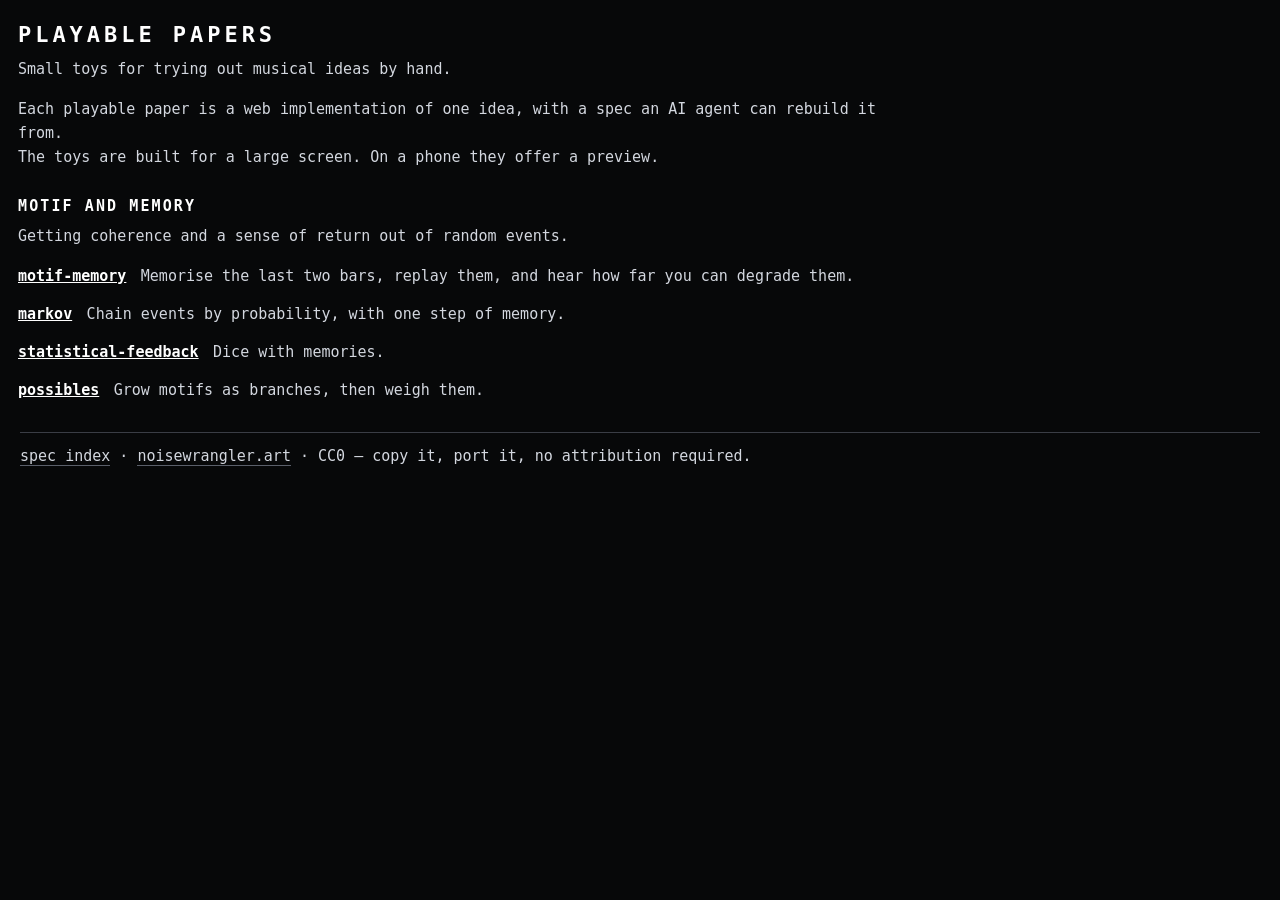
==== index.html @ b928e5b2 "export: the type scale and no default phone invitation, from 260818-playable-papers cb8dac2 Co-Autho" ====
<!doctype html>
<html lang="en">
<head>
<meta charset="utf-8">
<meta name="viewport" content="width=device-width, initial-scale=1, viewport-fit=cover">
<title>Playable Papers</title>
<meta name="description" content="Small toys for trying out musical ideas by hand. Each is a web implementation of one idea, with a spec an AI agent can rebuild it from.">
<meta property="og:type" content="website">
<meta property="og:title" content="Playable Papers">
<meta property="og:description" content="Small toys for trying out musical ideas by hand. Each is a web implementation of one idea, with a spec an AI agent can rebuild it from.">
<meta property="og:url" content="https://play.noisewrangler.art/">
<meta property="og:site_name" content="Noise Wrangler">
<link rel="alternate" type="text/plain" href="llms.txt" title="Playable Papers — spec index">
<link rel="icon" href="lib/icon/favicon.svg" type="image/svg+xml">
<link rel="icon" href="lib/icon/favicon.ico" sizes="32x32">
<link rel="icon" href="lib/icon/favicon-192.png" type="image/png" sizes="192x192">
<link rel="icon" href="lib/icon/favicon-512.png" type="image/png" sizes="512x512">
<link rel="apple-touch-icon" href="lib/icon/apple-touch-icon.png">
<link rel="stylesheet" href="lib/lab.css">
<style>
  /* a nameplate, a definition, then themed sections: each an h2, its gist, and a list of toys (name and claim) */
  h2{font-size:15px;font-weight:700;letter-spacing:.14em;text-transform:uppercase;color:var(--ink);margin:26px 0 0}
  .toys{list-style:none;margin:8px 0 0;padding:0;max-width:96ch}
  .toys li{margin:0 0 14px;line-height:1.6;font-size:15px;color:var(--dim)}
  .toys a{color:var(--ink);font-weight:700;margin-right:.6ch}
  @media (max-width:720px){ h2{font-size:14px} .toys li{font-size:14px} }
</style>
</head>
<body>
<div class="wrap">
  <h1>Playable Papers</h1>
  <p class="sub">Small toys for trying out musical ideas by hand.</p>
  <p class="sub">Each playable paper is a web implementation of one idea, with a spec an AI agent can rebuild it from.<br>
  The toys are built for a large screen. On a phone they offer a preview.</p>
  <h2>Motif and memory</h2>
  <p class="sub">Getting coherence and a sense of return out of random events.</p>
  <ul class="toys">
    <li><a href="toys/motif-memory/">motif-memory</a> Memorise the last two bars, replay them, and hear how far you can degrade them.</li>
    <li><a href="toys/markov/">markov</a> Chain events by probability, with one step of memory.</li>
    <li><a href="toys/statistical-feedback/">statistical-feedback</a> Dice with memories.</li>
    <li><a href="toys/possibles/">possibles</a> Grow motifs as branches, then weigh them.</li>
  </ul>
  <p class="hint pp-foot"><a href="llms.txt">spec index</a> · <a href="https://noisewrangler.art">noisewrangler.art</a> · CC0 — copy it, port it, no attribution required.</p>
</div>
</body>
</html>
---- lib/lab.css ----
/* ============================================================
   lab.css — the standard lab-bench theme.
   Extracted from somitsu-grid (chrome, lanes, gates, mini-ranges)
   plus the somitsu-circles rotary knob visuals.

   THE RULE: chrome is greyscale — whites, blacks, muted greys;
   interactive = white on black. Hue belongs to EVENTS only
   (voice colors, event marks, armed/warning states). A toy that
   wants a colored control states why in its own <style>.

   Markup grammar (see lib/README.md):
     .wrap > h1 + .sub + .bar + panels/.lane rows + canvas.tl + .hint
     .bar  > button.pri | .ctl (label above control) | .sep | .spacer
     .lane > controls…  (optionally the fixed-width .lc cluster
             with .lc-r1/.lc-r2 rows, then a canvas.tl)
     controls: .knob-wrap rotary (Lab.ui.knob), .km mini-range,
               .gate probability bar, .dot 20px toggles
     .ictl inline label + control (Lab.ui.inline)
     .rackwrap > .rack > .rrow (Lab.ui.rack), one row per voice
     #status is a fixed toast (Lab.ui.status), out of page flow.

   NAMES THIS FILE OWNS — a toy's own stylesheet must not INVENT one
   for a thing of its own. (Restyling a library component on purpose —
   `.rack .dial-wrap`, `#rack .rrow` — is a different act and is fine.)
   The failure is silent, cosmetic, and looks like the toy's CSS being
   wrong: a trail that marked every sixteenth slot with class `bar`
   took this file's panel background, border, 11x13 px padding and
   13 px bottom margin, and in a centre-aligned grid that margin
   lifted every sixteenth slot off the line the other thirty-one sit
   on. It was visible in a screenshot before it was visible in the
   code. `Lab.page` warns at build when a page's own stylesheet
   defines one of the ordinary words in the first row below — the ones
   a toy is likely to invent and not expect to be taken.

     CHECKED — ordinary words, easy to invent by accident:
       bar  lane  blk  wrap  sub  hint  val  ctl  dot  km  kl

     ALSO OWNED — component names, restyled deliberately or not at all:
       blk-head  rack  rackwrap  rrow  rcap  rcap-group  rcapl  rname
       rsw  ictl  gate  gfill  knob  knob-wrap  ptr  dial  dial-wrap
       dial-label  dial-val  sep  spacer  status  muted  on  off  ro
       armed  pri  tog  tl  lc  lc-r1  lc-r2  vname  gk  gpct  kn
       and every pp-* name.

   A toy's own classes are its own: prefix them, or pick a word this
   list does not hold. `blin`, not `bar`.
   ============================================================ */
:root{
  /* ground + surfaces — greyscale chrome, muted high contrast */
  --bg:#070809;
  --panel:#131519;
  --panel2:#1e2026;
  --cell:#22252c;
  --cell-line:#464b56;
  --line:#3a3d45;
  --line2:#5a5f6a;

  --ink:#ffffff;           /* pure white primary */
  --dim:#d3d7df;           /* high-contrast secondary */
  --faint:#888d99;

  /* the events are the ONLY hue; everything else is greyscale */
  --duple:#ff8a2b;         /* event hue 1 (somitsu: duple) */
  --triplet:#38b7f3;       /* event hue 2 (somitsu: triplet) */
  --one:#ffffff;           /* bar line — white */
  --beat-line:rgba(255,255,255,0.55);   /* beat gridlines */
  --guide:rgba(255,255,255,0.15);       /* snap guides */
  --accent:#ffffff;        /* interactive = white (max contrast) */
  --accent-ink:#070809;    /* black text on white */
  --good:#54e08a;
  --warn:#ffbe3d;

  --f:ui-monospace,"Cascadia Code","SF Mono",Menlo,Consolas,monospace;
  --r:8px;

  /* ---- THE ONE BREAKPOINT: the teaser width ----
     Above it the page is the desktop page and may reflow at widths of its
     own choosing, stated in the toy's spec. Below it is the teaser's
     business, per toy. This declaration is where the number lives.

     Scripts read it from here (`Lab.shell.env.teaser`), so prose that names
     a position — "the dial below the rack" — asks the stylesheet rather than
     carrying a second copy of the layout.

     A media query cannot read a custom property: `@media (max-width:var(…))`
     is not a thing in any engine, and there is no honest way to make it one.
     So there is exactly ONE unavoidable copy of this number in the whole
     collection — the `@media (max-width:720px)` block at the foot of this
     file, which has to sit there rather than here because it overrides rules
     declared in between. It is the only other place 720 may be written.
     Every other reader, CSS or JS, comes through this property. */
  --teaser:720px;
}
*{box-sizing:border-box}
html,body{margin:0;background:var(--bg);color:var(--ink);
  font:15px/1.5 var(--f);font-variant-numeric:tabular-nums}
.wrap{max-width:1320px;margin:0 auto;padding:18px 18px 64px}

/* ---- nameplate ---- */
h1{font-size:22px;font-weight:700;letter-spacing:.18em;text-transform:uppercase;margin:0;
  display:flex;align-items:baseline;gap:12px}
.sub{color:var(--dim);font-size:15px;margin:6px 0 16px;line-height:1.6;max-width:96ch}
.sub b{color:var(--ink);font-weight:700}

/* ---- transport bar ---- */
.bar{display:flex;flex-wrap:wrap;gap:11px;align-items:center;background:var(--panel);
  border:1px solid var(--line);border-radius:var(--r);padding:11px 13px;margin-bottom:13px}
.ctl{display:flex;flex-direction:column;gap:3px;min-width:56px}
.ctl label{font-size:12px;color:var(--dim);text-transform:uppercase;letter-spacing:.07em;white-space:nowrap}
.ctl .v{color:var(--ink);font-weight:700}
input[type=range]{width:100px;accent-color:var(--accent);vertical-align:middle}
input[type=number],select,input[type=text]{background:#0a0b0f;color:var(--ink);border:1px solid var(--line2);
  border-radius:6px;padding:5px 6px;font:inherit;font-size:14px}
input[type=number]{width:58px}
button{background:var(--panel2);color:var(--ink);border:1px solid var(--line2);border-radius:7px;
  padding:6px 12px;font:inherit;font-size:14px;font-weight:600;cursor:pointer;transition:border-color .12s,background .12s}
button:hover{border-color:var(--accent)}
button.pri{background:var(--accent);border-color:var(--accent);color:var(--accent-ink)}
button.pri.on{background:var(--panel2);border-color:var(--line2);color:var(--ink)}
button.tog.on{background:var(--accent);border-color:var(--accent);color:var(--accent-ink)}
/* Lab.ui.confirm, armed and waiting for the second press. Amber is the
   collection's warning hue, the same one a mute wears: this is the one place
   a chrome control is allowed a colour, because the state it reports is that
   the next press destroys something. */
button.armed{background:var(--warn);border-color:var(--warn);color:#1a1204}
button.armed:hover{border-color:var(--warn)}
:focus-visible{outline:2px solid var(--accent);outline-offset:1px}
.sep{width:1px;align-self:stretch;background:var(--line2);margin:0 3px}
.spacer{flex:1}
.status{font-size:13px;color:var(--dim)}
.status .ok,#status .ok{color:var(--good);font-weight:700}
.status .no,#status .no{color:var(--warn);font-weight:700}
/* system messages: a fixed toast, out of page flow — never shifts the toolbar or page */
#status{position:fixed;left:50%;bottom:18px;transform:translateX(-50%);z-index:60;
  background:var(--panel2);border:1px solid var(--line2);border-radius:8px;padding:8px 14px;
  font-size:12px;box-shadow:0 8px 28px rgba(0,0,0,.55);pointer-events:none;max-width:82vw}
#status:empty{display:none}

/* ============================================================
   LANES — one compact row each; a canvas timeline is the hero
   ============================================================ */
.lane{display:flex;gap:8px;align-items:center;background:var(--panel);
  border:1px solid var(--line);border-radius:6px;padding:4px 7px}
.lane.muted{opacity:.5}
.lane:focus-within{border-color:var(--line2)}

/* fixed-width control cluster (2 rows) → every timeline starts at the same x */
.lc{display:flex;flex-direction:column;justify-content:center;gap:3px;width:290px;flex:0 0 290px}
.lc-r1,.lc-r2{display:flex;align-items:center;gap:5px}
.vname{background:transparent;border:none;border-bottom:1px solid transparent;color:var(--ink);
  font:inherit;font-weight:700;font-size:13.5px;flex:1;min-width:0;padding:2px 2px}
.vname:hover{border-bottom-color:var(--line2)}
.vname:focus{border-bottom-color:var(--accent);outline:none}

/* 20px square toggles: m = mute (amber), s = solo (green), neutral = grey */
.dot{width:20px;height:20px;border-radius:5px;border:1px solid var(--line2);background:#0a0b0f;
  cursor:pointer;font-size:11px;font-weight:700;color:var(--dim);display:flex;align-items:center;
  justify-content:center;padding:0;flex:0 0 auto}
.dot:hover{border-color:var(--accent)}
.dot.on{background:var(--accent);border-color:var(--accent);color:var(--accent-ink)}
.dot.m.on{background:var(--warn);border-color:var(--warn);color:#1a1204}
.dot.s.on{background:var(--good);border-color:var(--good);color:#04180c}

/* mini-range "knob" cluster — tiny label + narrow range slider */
.km{display:inline-flex;align-items:center;gap:3px;flex:1;min-width:0}
.kl{font-size:11px;color:var(--dim);text-transform:uppercase;letter-spacing:.02em;flex:0 0 auto;line-height:1}
input[type=range].kn{flex:1;min-width:0;width:auto;height:14px;accent-color:var(--accent)}

/* label-beside-control wrapper (Lab.ui.inline) — the row-wise sibling of .ctl,
   for naming a control that carries no label of its own */
.ictl{display:inline-flex;align-items:center;gap:5px;flex:0 0 auto}

/* bright numeric readout (knobs, mini-ranges) */
.val{color:var(--ink);font-weight:700;font-size:13px;font-variant-numeric:tabular-nums;
  flex:0 0 auto;white-space:nowrap}

/* rotary knob (somitsu-circles visuals) — Lab.ui.knob builds this.
   Pointer line: up at mid, −135°..+135° sweep, driven by JS transform. */
.knob-wrap{display:inline-flex;align-items:center;gap:5px;flex:0 0 auto}
.knob{width:22px;height:22px;border-radius:50%;background:radial-gradient(circle at 35% 30%,#2a2d35,#111318 70%);
  border:1px solid var(--line2);position:relative;cursor:ns-resize;flex:0 0 auto;touch-action:none}
.knob:hover{border-color:var(--accent)}
.knob .ptr{position:absolute;left:50%;bottom:50%;width:1.5px;height:9px;background:var(--ink);
  transform-origin:50% 100%;transform:translateX(-50%) rotate(0deg)}

/* rack (Lab.ui.rack) — one row per voice. The columns belong to the RACK, so
   they line up down the page whatever each row happens to fill; a row owns its
   own panel, border and dimmed state, which is why it is a real element with
   `subgrid` rather than display:contents. The swatch wears the voice's own hue
   because a row names an event source; every control on it stays greyscale. */
.rackwrap{overflow-x:auto;max-width:100%;margin-bottom:13px}
.rack{display:grid;grid-template-columns:var(--rack-cols);
  column-gap:8px;row-gap:4px;align-items:center;
  /* the three numbers a dial cell needs; a toy sets them on its own .rack */
  --rack-dial:36px;--rack-dial-label:7.5ch;--rack-dial-val:6ch}
.rrow{display:grid;grid-template-columns:subgrid;grid-column:1/-1;
  column-gap:8px;align-items:center;
  background:var(--panel);border:1px solid var(--line);border-radius:6px;padding:5px 8px}
.rrow.muted{opacity:.5}
.rrow:focus-within{border-color:var(--line2)}
.rrow > *{justify-self:start}
.rname{display:flex;align-items:center;gap:5px;white-space:nowrap;
  font-size:13.5px;font-weight:700;color:var(--ink)}
.rsw{width:8px;height:8px;border-radius:2px;flex:0 0 auto;background:var(--line2)}
/* One label box for the whole rack: this catches the labels Lab.ui.inline
   produces AND the ones knobs produce, so a gate and a knob sharing a column
   align on their FACES, not on their label text. Right-aligned so the name
   stays tight against the control instead of stranded at the track's edge. */
.rack[data-kl] .kl{width:var(--rack-kl);flex:0 0 var(--rack-kl);text-align:right}
.rack .val{min-width:5ch}
/* a mini-range is a grid ITEM here, so it fills its own track and lets the
   slider inside it take the slack — left to its intrinsic width it would
   overflow into the next column */
.rack .km{width:100%;min-width:0}

/* ---- A DIAL CELL LIES DOWN ----
   Label · face · readout on ONE line, or eight rows become eight cards
   (`DESIGN.md`, "Racks"). `dial-wrap` is a column everywhere else, which is
   right on a strip and wrong in a row, so two toys wrote these same four rules
   with different numbers before they lived here — and by the collection's own
   charter an idiom hand-rolled twice is a library defect.

   The label and the readout take FIXED widths and the face sits between them:
   that is what aligns the faces down a column, which is the one property the
   grid is for. Fixed rather than `auto` for a second reason — a readout growing
   from `+0 st` to `+12 st` would widen its track and shift every column after
   it, under the finger that was turning it. The three numbers are properties
   because the right label width is the longest name in THIS rack. */
.rack .dial-wrap{flex-direction:row;align-items:center;gap:9px;width:100%}
.rack .dial{width:var(--rack-dial);height:var(--rack-dial)}
.rack .dial-label{width:var(--rack-dial-label);flex:0 0 var(--rack-dial-label);
  max-width:none;text-align:right;font-size:11px;letter-spacing:0}
.rack .dial-val{width:var(--rack-dial-val);flex:0 0 var(--rack-dial-val);font-size:12.5px}

/* The rack's caption row (Lab.ui.rack, a column carrying `caption`): what the
   columns ARE, where no single cell can say it. It is a `.rrow` so it rides
   the same subgrid, stripped of the row's panel so it reads as a heading and
   not as a ninth voice. */
.rcap{background:none;border-color:transparent;padding-top:0;padding-bottom:1px}
/* a caption that opens a GROUP inside the rack is a heading with rows above it,
   so it needs the air the first one gets from the panel edge */
.rcap-group{margin-top:11px}
/* a caption cell may hold a node — a swatch beside the name — so it lays its
   contents out rather than assuming one string */
.rcapl{display:flex;align-items:center;gap:4px;justify-content:center}
.rcap .rcapl{font-size:11px;letter-spacing:.13em;text-transform:uppercase;
  color:var(--dim);font-weight:700;white-space:nowrap;justify-self:center}

/* ---- a titled panel (Lab.ui.panel) ----
   A box with a heading holding one thing. Two toys invented this
   independently — virtualisation's `.panel-head`, markov's `.blkhead` — and
   both keep their own name; this is the shape everything new takes. */
.blk{background:var(--panel);border:1px solid var(--line);border-radius:var(--r);padding:11px}
/* The gutter between two panels STACKED IN FLOW. Two panels side by side are
   grid items whose gutter is the grid's own `gap`, and this margin then pushes
   the second one down its own gutter — which is what every toy that has laid
   two panels in a row has had to cancel by hand. CSS cannot ask what display
   its parent has, so the row cancels it where the row knows: below. */
.blk + .blk{margin-top:13px}
.blk-head{margin:0 0 9px;font-size:12px;font-weight:400;letter-spacing:.11em;
  text-transform:uppercase;color:var(--faint);line-height:1.6}
.blk-head b{color:var(--dim);font-weight:700}

/* Bernoulli gate — the standard PROBABILITY control, 疎 sparse → 密 dense */
.gate{position:relative;width:72px;flex:0 0 72px;height:20px;border:1px solid var(--line2);
  border-radius:5px;background:#000;overflow:hidden;cursor:ew-resize;user-select:none;touch-action:none}
.gate .gfill{position:absolute;left:0;top:0;bottom:0;background:#fff}
/* white text + difference blend → black over the white fill, white over the black — reads on both */
.gate .gk,.gate .gpct{position:absolute;top:50%;color:#fff;font-weight:700;pointer-events:none;mix-blend-mode:difference}
.gate .gk{transform:translateY(-50%);font-size:11px}
.gate .gk.l{left:5px} .gate .gk.r{right:5px}
.gate .gpct{left:50%;transform:translate(-50%,-50%);font-size:11px}

/* timeline canvas — the hero (toys override height per view) */
canvas.tl{flex:1;min-width:0;width:100%;height:42px;display:block;background:#0d0f13;
  border:1px solid var(--line2);border-radius:5px}

/* ---- help ---- */
.hint{color:var(--dim);font-size:15px;margin:16px 2px 0;line-height:1.6}
/* the explanation blocks run on prose, so they take a measure */
.pp-text{max-width:80ch}
.hint b{color:var(--ink);font-weight:700}
kbd{background:#0a0b0f;border:1px solid var(--line2);border-radius:4px;padding:1px 5px;font-size:13px;color:var(--ink)}
code{color:var(--duple);font-size:13px}

/* ============================================================
   THE SHELL (Lab.shell) — the frame a public page wears.
   The bench above is a workshop; this is what a stranger meets.
   ============================================================ */
/* The NAMEPLATE has no shell rules at all, and that is the rule: `frame`
   builds the reference page's own `h1` + `p.sub`, straight into `.wrap`,
   under the two selectors at the top of this file. The spec link is the one
   thing the shell adds, and it rides inside the h1's baseline flex row, so
   the nameplate keeps the height it has when a toy hand-writes it. */
.pp-spec{font-size:12px;font-weight:600;letter-spacing:.1em;color:var(--faint);
  text-decoration:none;border-bottom:1px solid var(--line2);padding-bottom:1px}
.pp-spec:hover{color:var(--ink);border-bottom-color:var(--accent)}
/* The invitation is not an apology and not a promise. On a page with no
   teaser it says the visitor gets the desktop page whole; on a page with one
   it stands at the teaser's foot and invites them to the rest. Shown only
   under --teaser (see the foot). */
.pp-invite{display:none;color:var(--faint);font-size:13px;line-height:1.55;
  margin:10px 0 0;border-left:2px solid var(--line2);padding-left:9px}
/* The footer is one quiet line in the `.hint` register — the register the
   reference page already ends on — with a rule above it to close the page. */
.pp-foot{margin-top:30px;padding-top:11px;border-top:1px solid var(--line)}
.pp-foot a{color:var(--dim);text-decoration:none;border-bottom:1px solid var(--line2)}
.pp-foot a:hover{color:var(--ink);border-bottom-color:var(--accent)}

/* ============================================================
   THE PAGE (Lab.page) — the composition the library lays out.
   Order is the collection's: nameplate → master strip → start
   line → instrument (stage and rack, either way round) →
   session bar → standing text → keys → footer.
   ============================================================ */
/* The start line: a view of one computed state, sitting against the
   instrument it names rather than up in the bar beside the master knobs,
   which start nothing and are the nearest turnable thing to any sentence
   placed up there. */
/* ITS HEIGHT NEVER CHANGES, and that is not a tidiness rule. This line sits
   directly above the instrument, and it swaps text under the hand: a press on a
   declining control replaces the arrival sentence with the cold-hand answer. A
   line-count difference between the two moves everything below it — measured at
   18.84 px, most of a 22 px knob — BETWEEN pointerdown and click. The knob
   leaves the finger, the click hit-tests onto the rack behind it, `declineArm`
   never sees the gesture, and the level starts the audio it was declining.

   So the box reserves the tallest text it may carry. `--start-lines` is the
   design decision — two — and the height follows from the type rather than
   from a number chosen by eye. Text that would exceed it is a wording problem,
   and `Lab.page` says so at build. The box does not collapse when empty
   either: a line that vanishes shifts the page exactly as one that grows. */
/* --start-fs is the desktop size; --start-fs-phone is the phone's, kept as a
   separate property because page.js's fit sweep has to measure the phone words
   at the phone size while the desktop page is open, and a media query's value
   cannot be read from a wider page. */
.pp-start{--start-lines:2;--start-fs:14px;--start-fs-phone:13px;--start-lh:1.5;
  display:block;font-size:var(--start-fs);line-height:var(--start-lh);
  color:var(--faint);max-width:80ch;margin:0 0 11px;
  min-height:calc(var(--start-lines) * var(--start-lh) * var(--start-fs))}
.pp-start.no{color:var(--warn)}
/* The armed region — the stage and the rack. It is a real element rather than
   a wrapper of convenience: `arm` takes it as a root, and a sticky surface
   inside it travels only as far as its own parent. */
.pp-instrument{display:block}
.pp-stage:not(:empty){margin-bottom:13px}
/* The stage's gutter belongs to whatever is on it. `.blk + .blk` is the
   collection's 13 px between two stacked PANELS, and a stage whose second
   surface is a canvas or a bare div got nothing — so every toy with one wrote
   the same number a second time. The stage gives it to any child; two panels
   land on the same value from either rule. */
.pp-stage > * + *{margin-top:13px}
/* A ROW ON THE STAGE — an array inside the `stage` list. Its members sit side
   by side wherever there is room for all of them at `--stage-min`, and stack,
   still drawn alike, where there is not: `auto-fit` and `minmax`, so the
   crossover is a width the toy states in its spec rather than a query it
   writes. `min(…,100%)` keeps a narrow viewport from overflowing.

   The two rules under it are the ones every toy laying panels in a row has
   written for itself: a grid item's gutter is the grid's `gap`, and the
   flow-stacking margin has to give way to it. */
.pp-stagerow{display:grid;gap:10px;align-items:start;
  grid-template-columns:repeat(auto-fit,minmax(min(var(--stage-min,420px),100%),1fr))}
.pp-stagerow > .blk + .blk{margin-top:0}
.pp-stagerow + .pp-stagerow{margin-top:13px}
/* The toy-global buttons that ask voices for sound: in the master strip, and
   the one thing in it that arms. Their own box so `arm` can take it. */
/* Both master-strip slots WRAP, as `.bar` itself does. They did not, so four
   controls sat on one unbreakable line and pushed the document past the
   viewport — 10 px at 390, 20 px at 380, 80 px at 320 — on a page whose
   controls had overflowed nothing at all when they sat straight in the bar.
   A slot the composition provides must not be narrower than the row it
   replaces. */
.pp-globals{display:flex;flex-wrap:wrap;gap:8px;align-items:center}
/* The toy's own master-strip controls that SHAPE rather than ask — a panel
   toggle, a view switch. Outside the armed region with the master chain, and
   like the master chain they answer a cold hand. */
.pp-controls{display:flex;flex-wrap:wrap;gap:8px;align-items:center}
/* The instrument region is a tab stop on an arm page: it IS the keyboard start,
   because `arm` already answers Enter. The ring only shows for a keyboard. */
.pp-instrument:focus{outline:none}
.pp-instrument:focus-visible{outline:2px solid var(--accent);outline-offset:4px;border-radius:var(--r)}
.pp-midi{display:flex;align-items:center;gap:8px}
.pp-midistat{font-size:12px;color:var(--faint);letter-spacing:.06em}

/* ---- THE TEASER (Lab.page's `teaser`) ----
   The phone mode of the same page: one DOM, two readings, switched by the
   media block at the foot of this file and by nothing else. Hidden here, at
   every width, so the desktop page is exactly what it was without one.

   Inside it the TOUCH FLOOR binds (DESIGN.md, "Panels, targets, gestures"):
   44 px is the desktop's exception and the teaser's rule. Every factory a toy
   might hand the slot gets its floor here rather than trusting the toy to ask
   for it — a dial's face, a button's height, a gate's bar, a dot, a slider —
   and a button is as wide as the column, because a thumb aims at a band, not
   at a word. The gaps are a thumb's width apart for the same reason. */
.pp-teaser,.pp-teaser-foot,.pp-teaser-text{display:none}
.pp-teaser{flex-direction:column;gap:16px;background:var(--panel);border:1px solid var(--line);
  border-radius:var(--r);padding:14px;margin-bottom:13px}
.pp-teaser-head{display:flex;gap:12px;align-items:center;justify-content:flex-end}
.pp-teaser-head:empty,.pp-teaser-controls:empty{display:none}
.pp-teaser-play{flex:1 1 auto}
.pp-teaser-controls{display:flex;flex-direction:column;align-items:stretch;gap:16px}
.pp-teaser button:not(.pp-hintbtn),.pp-teaser-foot button{min-height:44px;font-size:15px}
.pp-teaser-controls button:not(.dot),.pp-teaser-foot button{width:100%}
.pp-teaser .pp-hintbtn{width:44px;height:44px}
.pp-teaser .dial{min-width:44px;min-height:44px}
.pp-teaser .knob{width:44px;height:44px}
.pp-teaser .knob .ptr{height:19px}
.pp-teaser .dot{width:44px;height:44px;font-size:13px}
.pp-teaser .gate{height:44px;width:100%;flex:1 1 auto}
.pp-teaser input[type=range]{height:44px;width:100%}
.pp-teaser .ictl{width:100%;gap:10px}
.pp-teaser .kl,.pp-teaser .dial-label{font-size:12px}
/* the foot: the invitation, then "Send this to myself" */
.pp-teaser-foot{margin:0 0 13px}
.pp-teaser-foot .pp-invite{margin:0 0 12px}

/* the "?" toggle and the bubble it reveals.
   A tooltip renders on no touch device at all, so the hint has to become a
   real, laid-out thing on demand — visible for everyone, not a reward for
   owning a mouse. While the mode is on, every inspectable control wears a
   dashed outline, because a documentation layer nobody can see the edges of
   is a documentation layer nobody finds. */
.pp-hintbtn{width:34px;height:34px;padding:0;border-radius:50%;font-size:16px;font-weight:700;
  line-height:1;flex:0 0 auto}
.pp-hintbtn.on{background:var(--accent);border-color:var(--accent);color:var(--accent-ink)}
body.pp-hints [data-hint]{outline:1px dashed var(--line2);outline-offset:2px;cursor:help}
.pp-hintbub{position:fixed;z-index:80;max-width:min(38ch,78vw);background:var(--panel2);
  color:var(--dim);border:1px solid var(--accent);border-radius:7px;padding:7px 10px;
  font-size:14px;line-height:1.45;font-weight:400;letter-spacing:0;text-transform:none;
  text-align:left;pointer-events:none;box-shadow:0 10px 30px rgba(0,0,0,.75)}
.pp-hintbub[hidden]{display:none}

/* ============================================================
   DIAL (Lab.ui.dial) — the touch-first rotary.
   Bigger face, name above, value below: on a page whose subject is
   that the name of what a knob points at must reach the performer,
   the readout is not decoration.
   ============================================================ */
.dial-wrap{display:flex;flex-direction:column;align-items:center;gap:5px;flex:0 0 auto}
.dial-wrap.off{opacity:.45}
/* READ-ONLY (`readOnly:true`) — a gauge, not a greyed-out control. Full ink,
   because it is a live readout somebody has to read; a dashed ring and no
   hover, because nothing here answers a hand. `.off` dims and announces
   disabled, which is the wrong thing to say about a value that is changing. */
.dial-wrap.ro .dial{background:none;border-style:dashed;border-color:var(--line);
  cursor:default}
.dial-wrap.ro .dial:hover{border-color:var(--line)}
.dial-wrap.ro .dial-val{color:var(--dim)}
.dial-label{font-size:12px;letter-spacing:.09em;text-transform:uppercase;color:var(--dim);
  white-space:nowrap;max-width:16ch;overflow:hidden;text-overflow:ellipsis}
.dial{--dial-hue:var(--accent);width:56px;height:56px;flex:0 0 auto;
  position:relative;touch-action:none;cursor:ns-resize;border-radius:50%;
  background:radial-gradient(circle at 35% 28%,#23262e,#0d0f13 72%);
  border:1px solid var(--line)}
.dial-wrap.off .dial{cursor:default}
.dial svg{width:100%;height:100%;display:block}
.dial .dt{fill:none;stroke:var(--line);stroke-width:7;stroke-linecap:round}
.dial .da{fill:none;stroke:var(--dial-hue);stroke-width:7;stroke-linecap:round}
.dial .dp{stroke:var(--ink);stroke-width:6;stroke-linecap:round}
.dial:hover{border-color:var(--line2)}
.dial.grab{border-color:var(--accent)}
.dial:focus-visible{outline:2px solid var(--accent);outline-offset:3px}
.dial-val{font-size:15px;font-weight:700;color:var(--ink);white-space:nowrap}

@media (prefers-reduced-motion:reduce){ *{transition:none!important} }
/* Where the pointer is a finger, the bench's mouse-precision sizes stop being
   a style choice. The exceptions are shaped, not arbitrary: .dot is a 20 px
   glyph inside a rack column whose track width it defines, and the hint
   toggle is a circle that has to stay one. */
@media (pointer:coarse){
  .dial{width:64px;height:64px}
  button:not(.dot):not(.pp-hintbtn){min-height:44px}
  .pp-hintbtn{width:44px;height:44px}
}
/* THE TEASER WIDTH — the collection's one named breakpoint, declared as
   `--teaser` at the top of this file. This block is the single copy of the
   number that CSS cannot avoid (a media query cannot read a custom property);
   it lives down here rather than beside the declaration because it overrides
   rules stated in between. Change one, change the other.

   It is also the ONLY width in this stylesheet. There used to be an unnamed
   760 px block forty pixels above it, narrowing the fixed control cluster and
   the blurb, sitting directly over the comment claiming 720 was the one
   number. Its two rules are here now: a second breakpoint that nothing
   declares, nothing names and no script can read is exactly what "one named
   width" exists to forbid, and forty pixels is not worth the exception. */
@media (max-width:720px){
  .pp-invite{display:block}
  .wrap{padding:14px 13px 48px}
  .lc{width:200px;flex-basis:200px}
  h1{font-size:19px}
  .sub,.hint{font-size:14px}
  .pp-start{--start-fs:var(--start-fs-phone)}
  /* THE TEASER'S SIDE. A page declaring a teaser marks its desk regions
     `pp-desk`, and they go; the teaser comes. A page declaring none marks
     nothing, and below this width it is the desktop page, whole, as before.
     `!important` because a desk region is often the toy's own element on the
     stage, styled by id in the toy's own block (`#trail{display:grid}`), and an
     id outranks this class — the mode would then depend on how each toy
     happened to write its CSS. */
  .pp-desk{display:none!important}
  .pp-teaser{display:flex}
  .pp-teaser-foot,.pp-teaser-text{display:block}
  /* the stage's gutter goes between the members the phone KEEPS: a hidden
     first member must not leave its successor a margin above nothing. Scoped
     to a teaser page's stage, so no page without one changes here. */
  .pp-stage.pp-teased > *{margin-top:0}
  .pp-stage.pp-teased > :not(.pp-desk) ~ :not(.pp-desk){margin-top:13px}
}
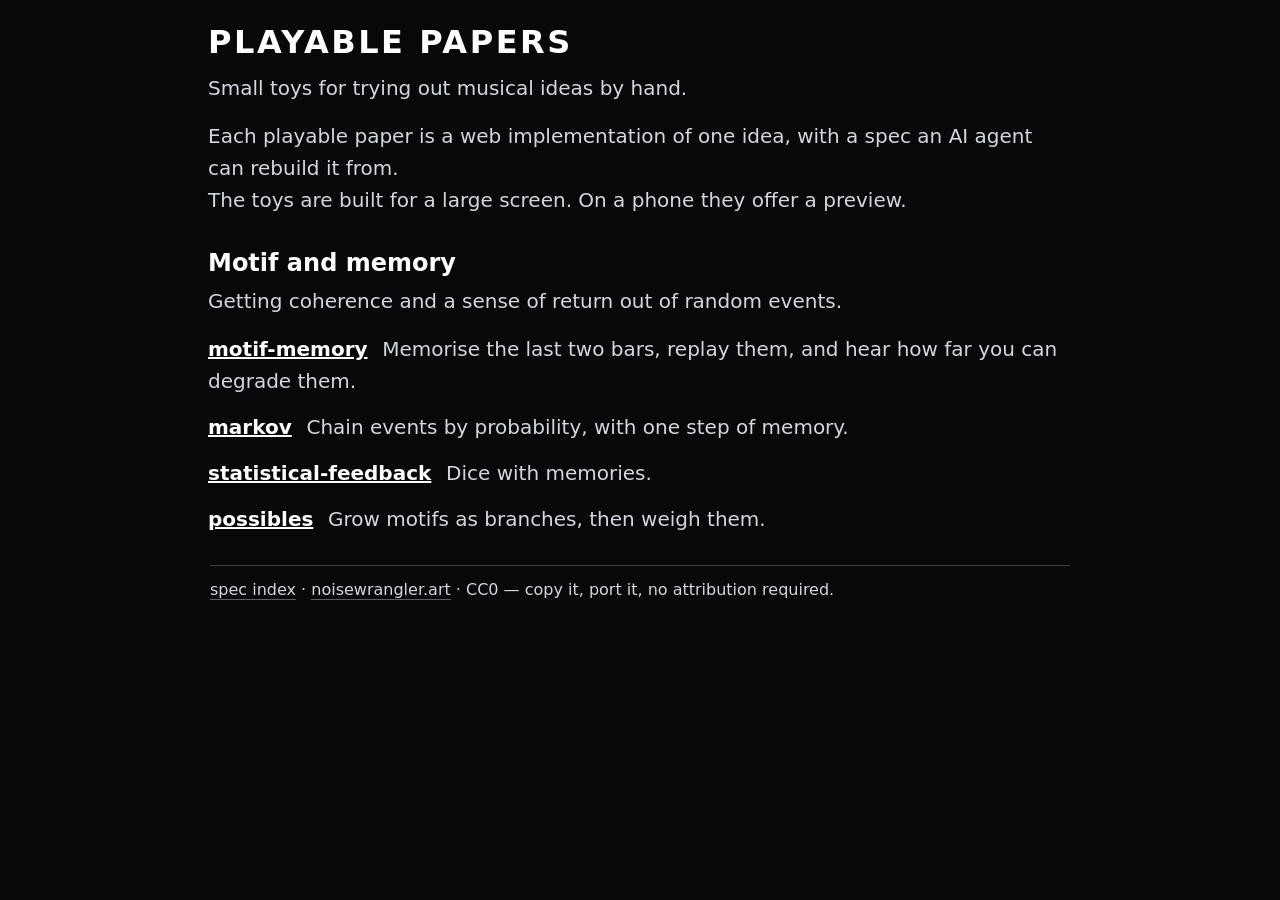
==== commit 3fc673af: "export: prose in the site's sans, from 260818-playable-papers HEAD Co-Authored-By: Claude Fable 5.1 " ====
--- a/index.html
+++ b/index.html
@@ -18,12 +18,15 @@
 <link rel="apple-touch-icon" href="lib/icon/apple-touch-icon.png">
 <link rel="stylesheet" href="lib/lab.css">
 <style>
-  /* a nameplate, a definition, then themed sections: each an h2, its gist, and a list of toys (name and claim) */
-  h2{font-size:15px;font-weight:700;letter-spacing:.14em;text-transform:uppercase;color:var(--ink);margin:26px 0 0}
-  .toys{list-style:none;margin:8px 0 0;padding:0;max-width:96ch}
-  .toys li{margin:0 0 14px;line-height:1.6;font-size:15px;color:var(--dim)}
+  /* all prose: a nameplate, a definition, then themed sections of toys, in the
+     site's sans at the site's 900 px measure */
+  body{font-family:var(--fp)}
+  .wrap{max-width:900px}
+  h2{font-size:1.5rem;font-weight:700;color:var(--ink);margin:2rem 0 0;line-height:1.3}
+  .toys{list-style:none;margin:8px 0 0;padding:0}
+  .toys li{margin:0 0 14px;line-height:1.6;font-size:1.25rem;color:var(--dim)}
   .toys a{color:var(--ink);font-weight:700;margin-right:.6ch}
-  @media (max-width:720px){ h2{font-size:14px} .toys li{font-size:14px} }
+  @media (max-width:720px){ h2{font-size:1.25rem} .toys li{font-size:1.1rem} }
 </style>
 </head>
 <body>
--- a/lib/lab.css
+++ b/lib/lab.css
@@ -71,6 +71,10 @@
   --warn:#ffbe3d;
 
   --f:ui-monospace,"Cascadia Code","SF Mono",Menlo,Consolas,monospace;
+  /* Two voices. Monospace (--f) is the default and belongs to controls, readouts
+     and anything that is counted; prose (nameplate, standing text, hints, the
+     start line, the footer) opts into the site's sans (--fp) and its measure. */
+  --fp:system-ui,-apple-system,sans-serif;
   --r:8px;
 
   /* ---- THE ONE BREAKPOINT: the teaser width ----
@@ -92,28 +96,30 @@
   --teaser:720px;
 }
 *{box-sizing:border-box}
-html,body{margin:0;background:var(--bg);color:var(--ink);
-  font:15px/1.5 var(--f);font-variant-numeric:tabular-nums}
+html,body{margin:0;background:var(--bg);color:var(--ink)}
+/* The bench's default: 15 px mono, which every control inherits. Prose opts
+   into --fp with rem sizes, measured from the root, not from body. */
+body{font:15px/1.5 var(--f);font-variant-numeric:tabular-nums}
 .wrap{max-width:1320px;margin:0 auto;padding:18px 18px 64px}
 
 /* ---- nameplate ---- */
-h1{font-size:22px;font-weight:700;letter-spacing:.18em;text-transform:uppercase;margin:0;
+h1{font-family:var(--fp);font-size:2rem;font-weight:700;letter-spacing:.08em;text-transform:uppercase;margin:0;
   display:flex;align-items:baseline;gap:12px}
-.sub{color:var(--dim);font-size:15px;margin:6px 0 16px;line-height:1.6;max-width:96ch}
+.sub{font-family:var(--fp);color:var(--dim);font-size:1.25rem;margin:6px 0 16px;line-height:1.6;max-width:900px}
 .sub b{color:var(--ink);font-weight:700}
 
 /* ---- transport bar ---- */
 .bar{display:flex;flex-wrap:wrap;gap:11px;align-items:center;background:var(--panel);
   border:1px solid var(--line);border-radius:var(--r);padding:11px 13px;margin-bottom:13px}
 .ctl{display:flex;flex-direction:column;gap:3px;min-width:56px}
-.ctl label{font-size:12px;color:var(--dim);text-transform:uppercase;letter-spacing:.07em;white-space:nowrap}
+.ctl label{font-size:13px;color:var(--dim);text-transform:uppercase;letter-spacing:.07em;white-space:nowrap}
 .ctl .v{color:var(--ink);font-weight:700}
 input[type=range]{width:100px;accent-color:var(--accent);vertical-align:middle}
 input[type=number],select,input[type=text]{background:#0a0b0f;color:var(--ink);border:1px solid var(--line2);
-  border-radius:6px;padding:5px 6px;font:inherit;font-size:14px}
+  border-radius:6px;padding:5px 6px;font:inherit;font-size:15px}
 input[type=number]{width:58px}
 button{background:var(--panel2);color:var(--ink);border:1px solid var(--line2);border-radius:7px;
-  padding:6px 12px;font:inherit;font-size:14px;font-weight:600;cursor:pointer;transition:border-color .12s,background .12s}
+  padding:6px 12px;font:inherit;font-size:15px;font-weight:600;cursor:pointer;transition:border-color .12s,background .12s}
 button:hover{border-color:var(--accent)}
 button.pri{background:var(--accent);border-color:var(--accent);color:var(--accent-ink)}
 button.pri.on{background:var(--panel2);border-color:var(--line2);color:var(--ink)}
@@ -127,13 +133,13 @@
 :focus-visible{outline:2px solid var(--accent);outline-offset:1px}
 .sep{width:1px;align-self:stretch;background:var(--line2);margin:0 3px}
 .spacer{flex:1}
-.status{font-size:13px;color:var(--dim)}
+.status{font-size:14px;color:var(--dim)}
 .status .ok,#status .ok{color:var(--good);font-weight:700}
 .status .no,#status .no{color:var(--warn);font-weight:700}
 /* system messages: a fixed toast, out of page flow — never shifts the toolbar or page */
 #status{position:fixed;left:50%;bottom:18px;transform:translateX(-50%);z-index:60;
   background:var(--panel2);border:1px solid var(--line2);border-radius:8px;padding:8px 14px;
-  font-size:12px;box-shadow:0 8px 28px rgba(0,0,0,.55);pointer-events:none;max-width:82vw}
+  font-size:14px;box-shadow:0 8px 28px rgba(0,0,0,.55);pointer-events:none;max-width:82vw}
 #status:empty{display:none}
 
 /* ============================================================
@@ -148,13 +154,13 @@
 .lc{display:flex;flex-direction:column;justify-content:center;gap:3px;width:290px;flex:0 0 290px}
 .lc-r1,.lc-r2{display:flex;align-items:center;gap:5px}
 .vname{background:transparent;border:none;border-bottom:1px solid transparent;color:var(--ink);
-  font:inherit;font-weight:700;font-size:13.5px;flex:1;min-width:0;padding:2px 2px}
+  font:inherit;font-weight:700;font-size:15px;flex:1;min-width:0;padding:2px 2px}
 .vname:hover{border-bottom-color:var(--line2)}
 .vname:focus{border-bottom-color:var(--accent);outline:none}
 
 /* 20px square toggles: m = mute (amber), s = solo (green), neutral = grey */
 .dot{width:20px;height:20px;border-radius:5px;border:1px solid var(--line2);background:#0a0b0f;
-  cursor:pointer;font-size:11px;font-weight:700;color:var(--dim);display:flex;align-items:center;
+  cursor:pointer;font-size:12px;font-weight:700;color:var(--dim);display:flex;align-items:center;
   justify-content:center;padding:0;flex:0 0 auto}
 .dot:hover{border-color:var(--accent)}
 .dot.on{background:var(--accent);border-color:var(--accent);color:var(--accent-ink)}
@@ -163,7 +169,7 @@
 
 /* mini-range "knob" cluster — tiny label + narrow range slider */
 .km{display:inline-flex;align-items:center;gap:3px;flex:1;min-width:0}
-.kl{font-size:11px;color:var(--dim);text-transform:uppercase;letter-spacing:.02em;flex:0 0 auto;line-height:1}
+.kl{font-size:12px;color:var(--dim);text-transform:uppercase;letter-spacing:.02em;flex:0 0 auto;line-height:1}
 input[type=range].kn{flex:1;min-width:0;width:auto;height:14px;accent-color:var(--accent)}
 
 /* label-beside-control wrapper (Lab.ui.inline) — the row-wise sibling of .ctl,
@@ -171,7 +177,7 @@
 .ictl{display:inline-flex;align-items:center;gap:5px;flex:0 0 auto}
 
 /* bright numeric readout (knobs, mini-ranges) */
-.val{color:var(--ink);font-weight:700;font-size:13px;font-variant-numeric:tabular-nums;
+.val{color:var(--ink);font-weight:700;font-size:14px;font-variant-numeric:tabular-nums;
   flex:0 0 auto;white-space:nowrap}
 
 /* rotary knob (somitsu-circles visuals) — Lab.ui.knob builds this.
@@ -200,7 +206,7 @@
 .rrow:focus-within{border-color:var(--line2)}
 .rrow > *{justify-self:start}
 .rname{display:flex;align-items:center;gap:5px;white-space:nowrap;
-  font-size:13.5px;font-weight:700;color:var(--ink)}
+  font-size:15px;font-weight:700;color:var(--ink)}
 .rsw{width:8px;height:8px;border-radius:2px;flex:0 0 auto;background:var(--line2)}
 /* One label box for the whole rack: this catches the labels Lab.ui.inline
    produces AND the ones knobs produce, so a gate and a knob sharing a column
@@ -229,8 +235,8 @@
 .rack .dial-wrap{flex-direction:row;align-items:center;gap:9px;width:100%}
 .rack .dial{width:var(--rack-dial);height:var(--rack-dial)}
 .rack .dial-label{width:var(--rack-dial-label);flex:0 0 var(--rack-dial-label);
-  max-width:none;text-align:right;font-size:11px;letter-spacing:0}
-.rack .dial-val{width:var(--rack-dial-val);flex:0 0 var(--rack-dial-val);font-size:12.5px}
+  max-width:none;text-align:right;font-size:12px;letter-spacing:0}
+.rack .dial-val{width:var(--rack-dial-val);flex:0 0 var(--rack-dial-val);font-size:13px}
 
 /* The rack's caption row (Lab.ui.rack, a column carrying `caption`): what the
    columns ARE, where no single cell can say it. It is a `.rrow` so it rides
@@ -243,7 +249,7 @@
 /* a caption cell may hold a node — a swatch beside the name — so it lays its
    contents out rather than assuming one string */
 .rcapl{display:flex;align-items:center;gap:4px;justify-content:center}
-.rcap .rcapl{font-size:11px;letter-spacing:.13em;text-transform:uppercase;
+.rcap .rcapl{font-size:12px;letter-spacing:.13em;text-transform:uppercase;
   color:var(--dim);font-weight:700;white-space:nowrap;justify-self:center}
 
 /* ---- a titled panel (Lab.ui.panel) ----
@@ -257,7 +263,7 @@
    two panels in a row has had to cancel by hand. CSS cannot ask what display
    its parent has, so the row cancels it where the row knows: below. */
 .blk + .blk{margin-top:13px}
-.blk-head{margin:0 0 9px;font-size:12px;font-weight:400;letter-spacing:.11em;
+.blk-head{margin:0 0 9px;font-size:13px;font-weight:400;letter-spacing:.11em;
   text-transform:uppercase;color:var(--faint);line-height:1.6}
 .blk-head b{color:var(--dim);font-weight:700}
 
@@ -267,21 +273,19 @@
 .gate .gfill{position:absolute;left:0;top:0;bottom:0;background:#fff}
 /* white text + difference blend → black over the white fill, white over the black — reads on both */
 .gate .gk,.gate .gpct{position:absolute;top:50%;color:#fff;font-weight:700;pointer-events:none;mix-blend-mode:difference}
-.gate .gk{transform:translateY(-50%);font-size:11px}
+.gate .gk{transform:translateY(-50%);font-size:12px}
 .gate .gk.l{left:5px} .gate .gk.r{right:5px}
-.gate .gpct{left:50%;transform:translate(-50%,-50%);font-size:11px}
+.gate .gpct{left:50%;transform:translate(-50%,-50%);font-size:12px}
 
 /* timeline canvas — the hero (toys override height per view) */
 canvas.tl{flex:1;min-width:0;width:100%;height:42px;display:block;background:#0d0f13;
   border:1px solid var(--line2);border-radius:5px}
 
 /* ---- help ---- */
-.hint{color:var(--dim);font-size:15px;margin:16px 2px 0;line-height:1.6}
-/* the explanation blocks run on prose, so they take a measure */
-.pp-text{max-width:80ch}
+.hint{font-family:var(--fp);color:var(--dim);font-size:1.25rem;margin:16px 2px 0;line-height:1.6;max-width:900px}
 .hint b{color:var(--ink);font-weight:700}
-kbd{background:#0a0b0f;border:1px solid var(--line2);border-radius:4px;padding:1px 5px;font-size:13px;color:var(--ink)}
-code{color:var(--duple);font-size:13px}
+kbd{background:#0a0b0f;border:1px solid var(--line2);border-radius:4px;padding:1px 5px;font-size:14px;color:var(--ink)}
+code{color:var(--duple);font-size:.9em}
 
 /* ============================================================
    THE SHELL (Lab.shell) — the frame a public page wears.
@@ -292,18 +296,18 @@
    under the two selectors at the top of this file. The spec link is the one
    thing the shell adds, and it rides inside the h1's baseline flex row, so
    the nameplate keeps the height it has when a toy hand-writes it. */
-.pp-spec{font-size:12px;font-weight:600;letter-spacing:.1em;color:var(--faint);
+.pp-spec{font-size:13px;font-weight:600;letter-spacing:.1em;color:var(--faint);
   text-decoration:none;border-bottom:1px solid var(--line2);padding-bottom:1px}
 .pp-spec:hover{color:var(--ink);border-bottom-color:var(--accent)}
 /* The invitation is not an apology and not a promise. On a page with no
    teaser it says the visitor gets the desktop page whole; on a page with one
    it stands at the teaser's foot and invites them to the rest. Shown only
    under --teaser (see the foot). */
-.pp-invite{display:none;color:var(--faint);font-size:13px;line-height:1.55;
+.pp-invite{display:none;font-family:var(--fp);color:var(--faint);font-size:1rem;line-height:1.55;
   margin:10px 0 0;border-left:2px solid var(--line2);padding-left:9px}
 /* The footer is one quiet line in the `.hint` register — the register the
    reference page already ends on — with a rule above it to close the page. */
-.pp-foot{margin-top:30px;padding-top:11px;border-top:1px solid var(--line)}
+.pp-foot{font-size:1rem;margin-top:30px;padding-top:11px;border-top:1px solid var(--line)}
 .pp-foot a{color:var(--dim);text-decoration:none;border-bottom:1px solid var(--line2)}
 .pp-foot a:hover{color:var(--ink);border-bottom-color:var(--accent)}
 
@@ -330,13 +334,14 @@
    from a number chosen by eye. Text that would exceed it is a wording problem,
    and `Lab.page` says so at build. The box does not collapse when empty
    either: a line that vanishes shifts the page exactly as one that grows. */
-/* --start-fs is the desktop size; --start-fs-phone is the phone's, kept as a
+/* The start line is prose: the site's sans at the site's measure.
+   --start-fs is the desktop size; --start-fs-phone is the phone's, kept as a
    separate property because page.js's fit sweep has to measure the phone words
    at the phone size while the desktop page is open, and a media query's value
    cannot be read from a wider page. */
-.pp-start{--start-lines:2;--start-fs:14px;--start-fs-phone:13px;--start-lh:1.5;
-  display:block;font-size:var(--start-fs);line-height:var(--start-lh);
-  color:var(--faint);max-width:80ch;margin:0 0 11px;
+.pp-start{--start-lines:2;--start-fs:1.15rem;--start-fs-phone:1rem;--start-lh:1.5;
+  display:block;font-family:var(--fp);font-size:var(--start-fs);line-height:var(--start-lh);
+  color:var(--faint);max-width:900px;margin:0 0 11px;
   min-height:calc(var(--start-lines) * var(--start-lh) * var(--start-fs))}
 .pp-start.no{color:var(--warn)}
 /* The armed region — the stage and the rack. It is a real element rather than
@@ -381,7 +386,7 @@
 .pp-instrument:focus{outline:none}
 .pp-instrument:focus-visible{outline:2px solid var(--accent);outline-offset:4px;border-radius:var(--r)}
 .pp-midi{display:flex;align-items:center;gap:8px}
-.pp-midistat{font-size:12px;color:var(--faint);letter-spacing:.06em}
+.pp-midistat{font-size:13px;color:var(--faint);letter-spacing:.06em}
 
 /* ---- THE TEASER (Lab.page's `teaser`) ----
    The phone mode of the same page: one DOM, two readings, switched by the
@@ -401,7 +406,7 @@
 .pp-teaser-head:empty,.pp-teaser-controls:empty{display:none}
 .pp-teaser-play{flex:1 1 auto}
 .pp-teaser-controls{display:flex;flex-direction:column;align-items:stretch;gap:16px}
-.pp-teaser button:not(.pp-hintbtn),.pp-teaser-foot button{min-height:44px;font-size:15px}
+.pp-teaser button:not(.pp-hintbtn),.pp-teaser-foot button{min-height:44px;font-size:16px}
 .pp-teaser-controls button:not(.dot),.pp-teaser-foot button{width:100%}
 .pp-teaser .pp-hintbtn{width:44px;height:44px}
 .pp-teaser .dial{min-width:44px;min-height:44px}
@@ -411,7 +416,7 @@
 .pp-teaser .gate{height:44px;width:100%;flex:1 1 auto}
 .pp-teaser input[type=range]{height:44px;width:100%}
 .pp-teaser .ictl{width:100%;gap:10px}
-.pp-teaser .kl,.pp-teaser .dial-label{font-size:12px}
+.pp-teaser .kl,.pp-teaser .dial-label{font-size:13px}
 /* the foot: the invitation, then "Send this to myself" */
 .pp-teaser-foot{margin:0 0 13px}
 .pp-teaser-foot .pp-invite{margin:0 0 12px}
@@ -428,7 +433,7 @@
 body.pp-hints [data-hint]{outline:1px dashed var(--line2);outline-offset:2px;cursor:help}
 .pp-hintbub{position:fixed;z-index:80;max-width:min(38ch,78vw);background:var(--panel2);
   color:var(--dim);border:1px solid var(--accent);border-radius:7px;padding:7px 10px;
-  font-size:14px;line-height:1.45;font-weight:400;letter-spacing:0;text-transform:none;
+  font-family:var(--fp);font-size:1rem;line-height:1.45;font-weight:400;letter-spacing:0;text-transform:none;
   text-align:left;pointer-events:none;box-shadow:0 10px 30px rgba(0,0,0,.75)}
 .pp-hintbub[hidden]{display:none}
 
@@ -448,7 +453,7 @@
   cursor:default}
 .dial-wrap.ro .dial:hover{border-color:var(--line)}
 .dial-wrap.ro .dial-val{color:var(--dim)}
-.dial-label{font-size:12px;letter-spacing:.09em;text-transform:uppercase;color:var(--dim);
+.dial-label{font-size:13px;letter-spacing:.09em;text-transform:uppercase;color:var(--dim);
   white-space:nowrap;max-width:16ch;overflow:hidden;text-overflow:ellipsis}
 .dial{--dial-hue:var(--accent);width:56px;height:56px;flex:0 0 auto;
   position:relative;touch-action:none;cursor:ns-resize;border-radius:50%;
@@ -462,7 +467,7 @@
 .dial:hover{border-color:var(--line2)}
 .dial.grab{border-color:var(--accent)}
 .dial:focus-visible{outline:2px solid var(--accent);outline-offset:3px}
-.dial-val{font-size:15px;font-weight:700;color:var(--ink);white-space:nowrap}
+.dial-val{font-size:16px;font-weight:700;color:var(--ink);white-space:nowrap}
 
 @media (prefers-reduced-motion:reduce){ *{transition:none!important} }
 /* Where the pointer is a finger, the bench's mouse-precision sizes stop being
@@ -490,8 +495,9 @@
   .pp-invite{display:block}
   .wrap{padding:14px 13px 48px}
   .lc{width:200px;flex-basis:200px}
-  h1{font-size:19px}
-  .sub,.hint{font-size:14px}
+  h1{font-size:1.5rem}
+  .sub,.hint{font-size:1.1rem}
+  .pp-foot,.pp-invite{font-size:.95rem}
   .pp-start{--start-fs:var(--start-fs-phone)}
   /* THE TEASER'S SIDE. A page declaring a teaser marks its desk regions
      `pp-desk`, and they go; the teaser comes. A page declaring none marks
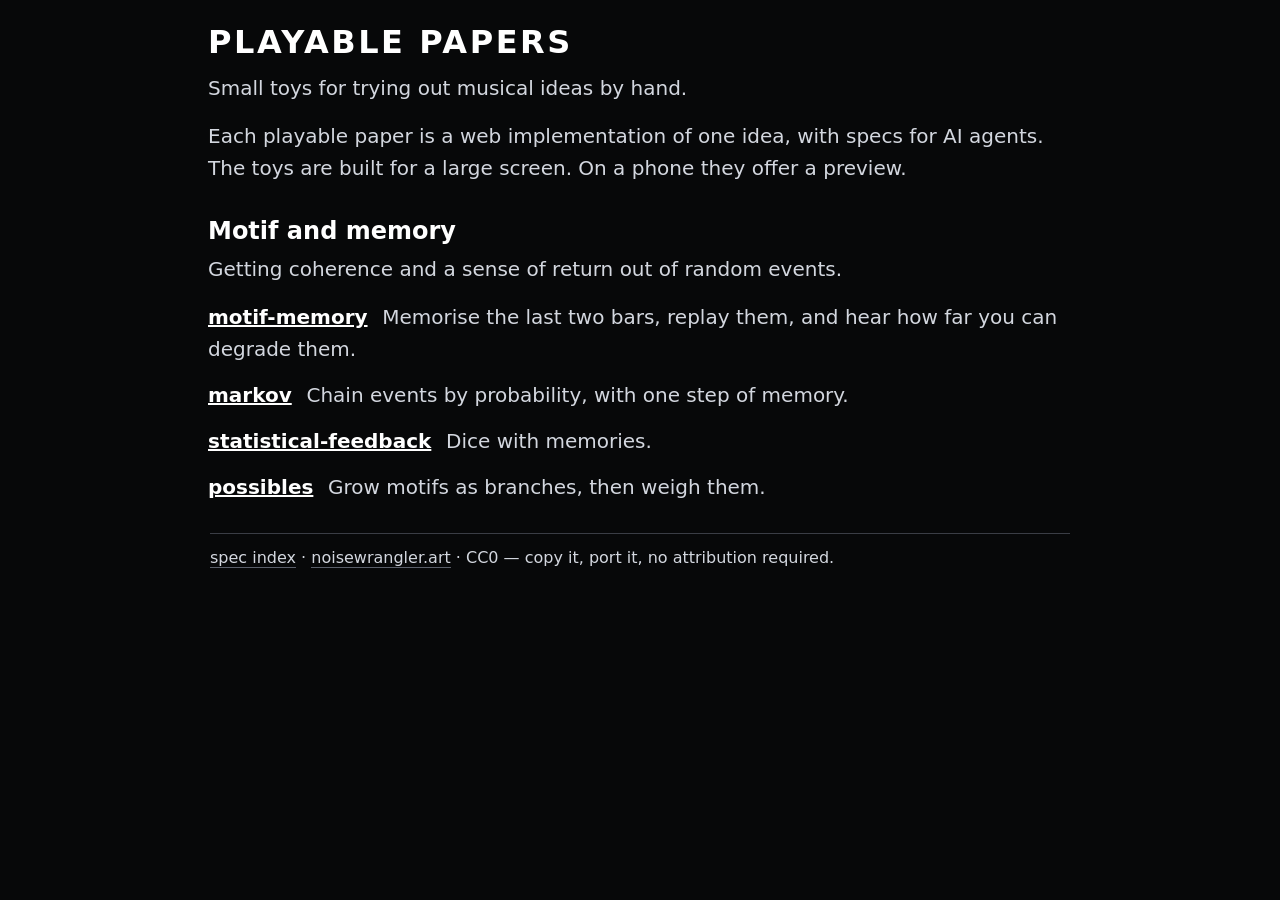
==== commit 23ca8c9f: "front page: the definition line says specs for AI agents Co-Authored-By: Claude Fable 5.1 <noreply@a" ====
--- a/index.html
+++ b/index.html
@@ -4,10 +4,10 @@
 <meta charset="utf-8">
 <meta name="viewport" content="width=device-width, initial-scale=1, viewport-fit=cover">
 <title>Playable Papers</title>
-<meta name="description" content="Small toys for trying out musical ideas by hand. Each is a web implementation of one idea, with a spec an AI agent can rebuild it from.">
+<meta name="description" content="Small toys for trying out musical ideas by hand. Each is a web implementation of one idea, with specs for AI agents.">
 <meta property="og:type" content="website">
 <meta property="og:title" content="Playable Papers">
-<meta property="og:description" content="Small toys for trying out musical ideas by hand. Each is a web implementation of one idea, with a spec an AI agent can rebuild it from.">
+<meta property="og:description" content="Small toys for trying out musical ideas by hand. Each is a web implementation of one idea, with specs for AI agents.">
 <meta property="og:url" content="https://play.noisewrangler.art/">
 <meta property="og:site_name" content="Noise Wrangler">
 <link rel="alternate" type="text/plain" href="llms.txt" title="Playable Papers — spec index">
@@ -33,7 +33,7 @@
 <div class="wrap">
   <h1>Playable Papers</h1>
   <p class="sub">Small toys for trying out musical ideas by hand.</p>
-  <p class="sub">Each playable paper is a web implementation of one idea, with a spec an AI agent can rebuild it from.<br>
+  <p class="sub">Each playable paper is a web implementation of one idea, with specs for AI agents.<br>
   The toys are built for a large screen. On a phone they offer a preview.</p>
   <h2>Motif and memory</h2>
   <p class="sub">Getting coherence and a sense of return out of random events.</p>
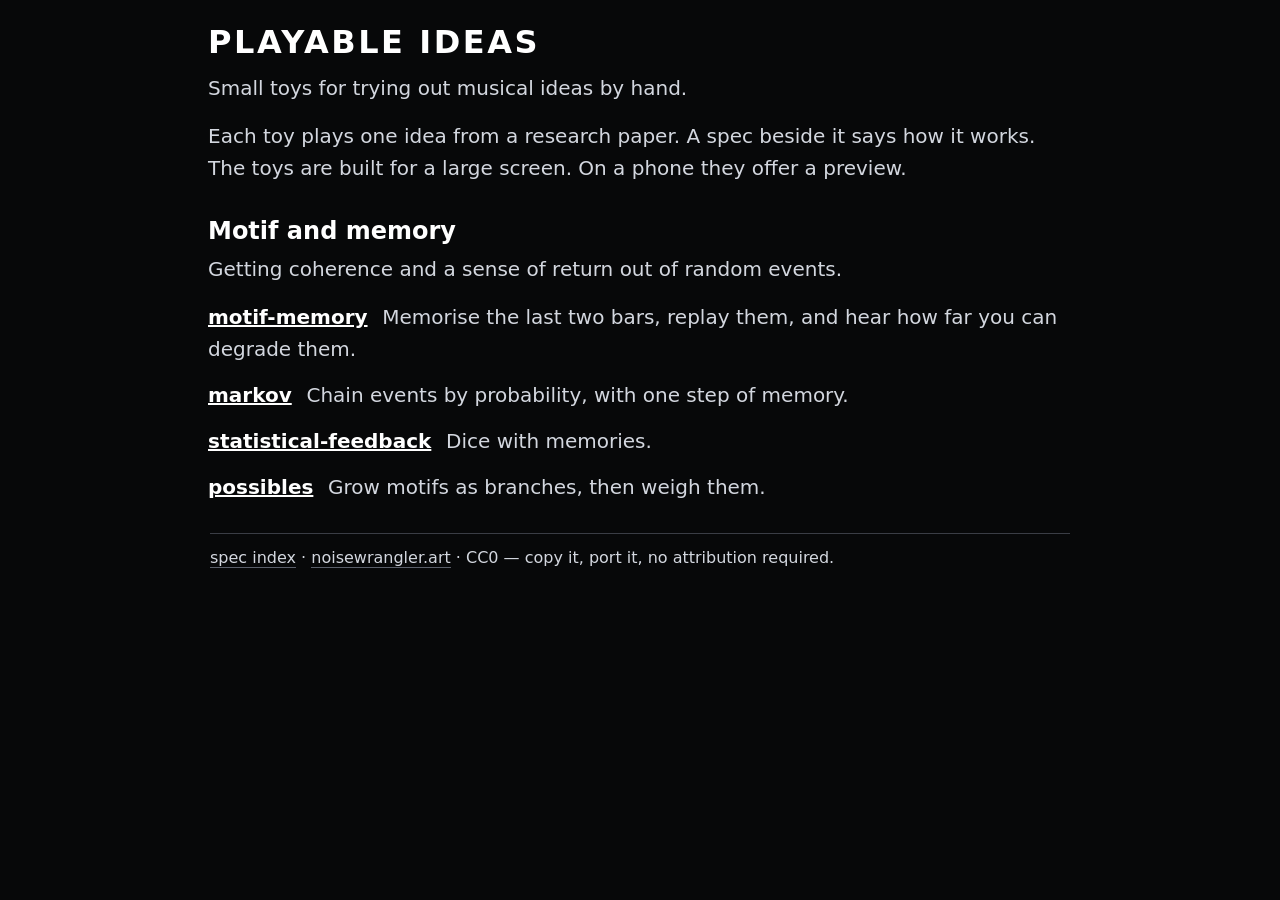
==== commit 30a42b18: "Playable Ideas: the public name Co-Authored-By: Claude Fable 5.1 <noreply@anthropic.com> Claude-Sess" ====
--- a/index.html
+++ b/index.html
@@ -3,14 +3,14 @@
 <head>
 <meta charset="utf-8">
 <meta name="viewport" content="width=device-width, initial-scale=1, viewport-fit=cover">
-<title>Playable Papers</title>
+<title>Playable Ideas</title>
 <meta name="description" content="Small toys for trying out musical ideas by hand. Each is a web implementation of one idea, with specs for AI agents.">
 <meta property="og:type" content="website">
-<meta property="og:title" content="Playable Papers">
+<meta property="og:title" content="Playable Ideas">
 <meta property="og:description" content="Small toys for trying out musical ideas by hand. Each is a web implementation of one idea, with specs for AI agents.">
 <meta property="og:url" content="https://play.noisewrangler.art/">
 <meta property="og:site_name" content="Noise Wrangler">
-<link rel="alternate" type="text/plain" href="llms.txt" title="Playable Papers — spec index">
+<link rel="alternate" type="text/plain" href="llms.txt" title="Playable Ideas — spec index">
 <link rel="icon" href="lib/icon/favicon.svg" type="image/svg+xml">
 <link rel="icon" href="lib/icon/favicon.ico" sizes="32x32">
 <link rel="icon" href="lib/icon/favicon-192.png" type="image/png" sizes="192x192">
@@ -31,9 +31,9 @@
 </head>
 <body>
 <div class="wrap">
-  <h1>Playable Papers</h1>
+  <h1>Playable Ideas</h1>
   <p class="sub">Small toys for trying out musical ideas by hand.</p>
-  <p class="sub">Each playable paper is a web implementation of one idea, with specs for AI agents.<br>
+  <p class="sub">Each toy plays one idea from a research paper. A spec beside it says how it works.<br>
   The toys are built for a large screen. On a phone they offer a preview.</p>
   <h2>Motif and memory</h2>
   <p class="sub">Getting coherence and a sense of return out of random events.</p>
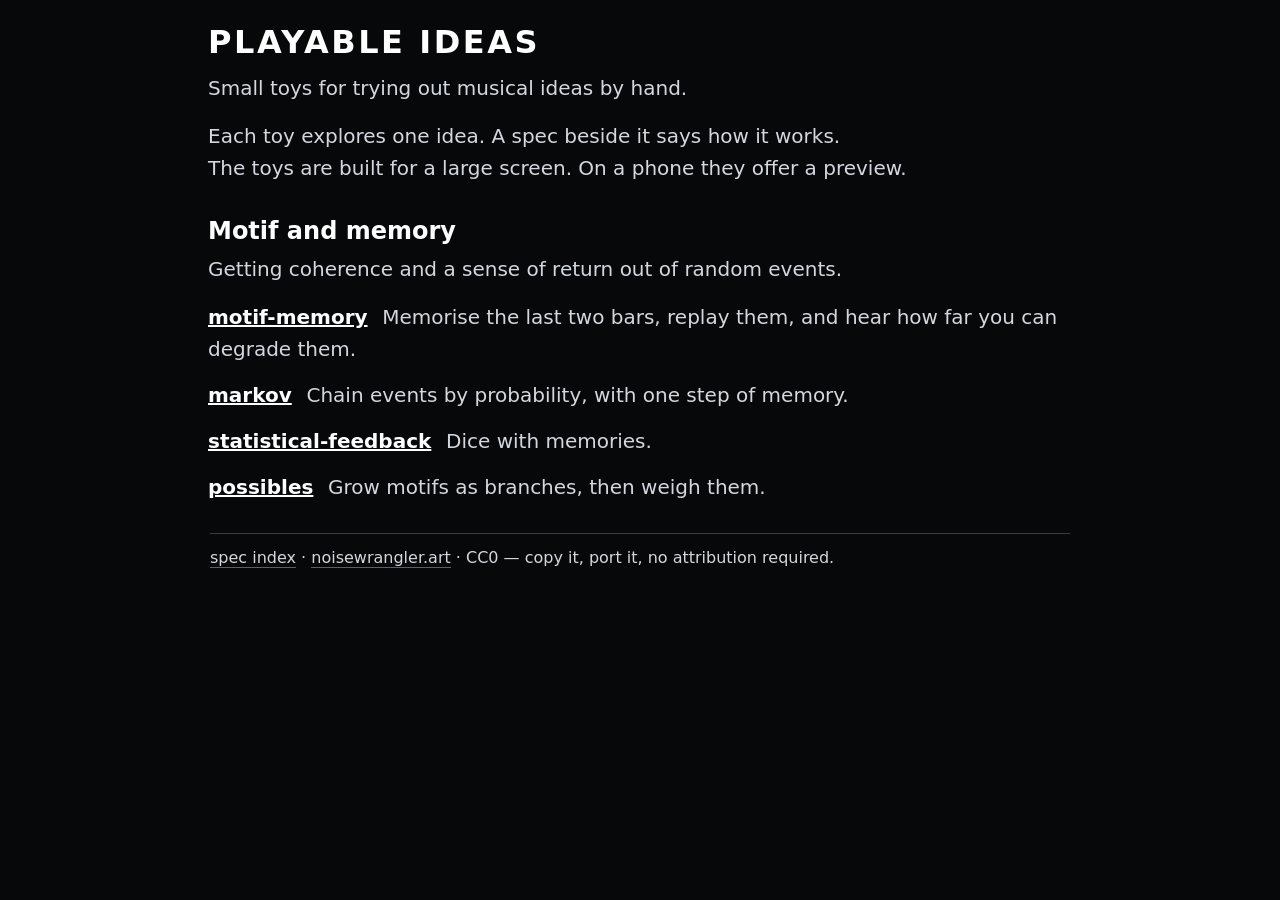
==== commit 66e18dd8: "front page: each toy explores one idea Co-Authored-By: Claude Fable 5.1 <noreply@anthropic.com> Clau" ====
--- a/index.html
+++ b/index.html
@@ -33,7 +33,7 @@
 <div class="wrap">
   <h1>Playable Ideas</h1>
   <p class="sub">Small toys for trying out musical ideas by hand.</p>
-  <p class="sub">Each toy plays one idea from a research paper. A spec beside it says how it works.<br>
+  <p class="sub">Each toy explores one idea. A spec beside it says how it works.<br>
   The toys are built for a large screen. On a phone they offer a preview.</p>
   <h2>Motif and memory</h2>
   <p class="sub">Getting coherence and a sense of return out of random events.</p>
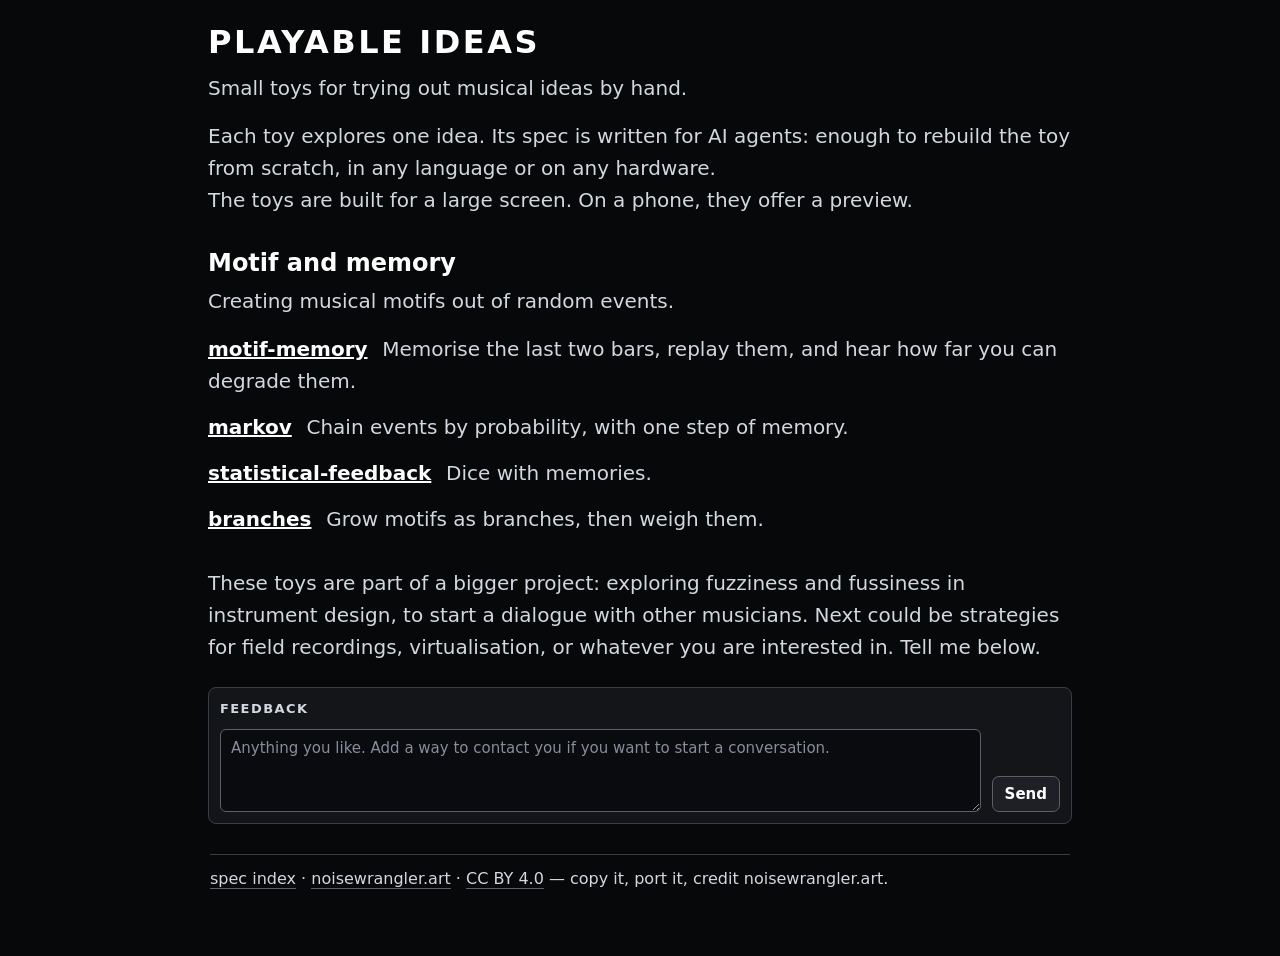
==== commit f5dc9bdc: "Fair copy: one line per toy, one Listen block; possibles is branches, with a redirect; CC BY 4.0; th" ====
--- a/index.html
+++ b/index.html
@@ -8,6 +8,7 @@
 <meta property="og:type" content="website">
 <meta property="og:title" content="Playable Ideas">
 <meta property="og:description" content="Small toys for trying out musical ideas by hand. Each is a web implementation of one idea, with specs for AI agents.">
+<meta property="og:image" content="https://play.noisewrangler.art/og.png">
 <meta property="og:url" content="https://play.noisewrangler.art/">
 <meta property="og:site_name" content="Noise Wrangler">
 <link rel="alternate" type="text/plain" href="llms.txt" title="Playable Ideas — spec index">
@@ -17,6 +18,8 @@
 <link rel="icon" href="lib/icon/favicon-512.png" type="image/png" sizes="512x512">
 <link rel="apple-touch-icon" href="lib/icon/apple-touch-icon.png">
 <link rel="stylesheet" href="lib/lab.css">
+<script src="lib/ui.js"></script>
+<script src="lib/shell.js"></script>
 <style>
   /* all prose: a nameplate, a definition, then themed sections of toys, in the
      site's sans at the site's 900 px measure */
@@ -26,24 +29,38 @@
   .toys{list-style:none;margin:8px 0 0;padding:0}
   .toys li{margin:0 0 14px;line-height:1.6;font-size:1.25rem;color:var(--dim)}
   .toys a{color:var(--ink);font-weight:700;margin-right:.6ch}
-  @media (max-width:720px){ h2{font-size:1.25rem} .toys li{font-size:1.1rem} }
+  .pp-next{margin-top:2rem}
+  /* On a phone each toy name is a 44 px touch target. Vertical padding on an
+     inline link widens what a finger hits without moving a line, so the list
+     sets exactly as it does without it. `position:relative` lifts the link
+     over the description's next line, which otherwise takes the lower half
+     of the padding in hit-testing. */
+  @media (max-width:720px){ h2{font-size:1.25rem} .toys li{font-size:1.1rem}
+    .toys a{padding:11px 0;position:relative} }
 </style>
 </head>
 <body>
 <div class="wrap">
   <h1>Playable Ideas</h1>
   <p class="sub">Small toys for trying out musical ideas by hand.</p>
-  <p class="sub">Each toy explores one idea. A spec beside it says how it works.<br>
-  The toys are built for a large screen. On a phone they offer a preview.</p>
+  <p class="sub">Each toy explores one idea. Its spec is written for AI agents: enough to rebuild the toy from scratch, in any language or on any hardware.<br>
+  The toys are built for a large screen. On a phone, they offer a preview.</p>
   <h2>Motif and memory</h2>
-  <p class="sub">Getting coherence and a sense of return out of random events.</p>
+  <p class="sub">Creating musical motifs out of random events.</p>
   <ul class="toys">
     <li><a href="toys/motif-memory/">motif-memory</a> Memorise the last two bars, replay them, and hear how far you can degrade them.</li>
     <li><a href="toys/markov/">markov</a> Chain events by probability, with one step of memory.</li>
     <li><a href="toys/statistical-feedback/">statistical-feedback</a> Dice with memories.</li>
-    <li><a href="toys/possibles/">possibles</a> Grow motifs as branches, then weigh them.</li>
+    <li><a href="toys/branches/">branches</a> Grow motifs as branches, then weigh them.</li>
   </ul>
-  <p class="hint pp-foot"><a href="llms.txt">spec index</a> · <a href="https://noisewrangler.art">noisewrangler.art</a> · CC0 — copy it, port it, no attribution required.</p>
+  <p class="sub pp-next">These toys are part of a bigger project: exploring fuzziness and fussiness in instrument design, to start a dialogue with other musicians. Next could be strategies for field recordings, virtualisation, or whatever you are interested in. Tell me below.</p>
+  <div id="feedback"></div>
+  <p class="hint pp-foot"><a href="llms.txt">spec index</a> · <a href="https://noisewrangler.art">noisewrangler.art</a> · <a href="https://creativecommons.org/licenses/by/4.0/">CC BY 4.0</a> — copy it, port it, credit noisewrangler.art.</p>
 </div>
+<script>
+  /* The collection's one feedback form, from the library, at the foot of the
+     front page as at the foot of every toy. */
+  document.getElementById('feedback').replaceWith(Lab.shell.feedback().box);
+</script>
 </body>
 </html>
--- a/lib/lab.css
+++ b/lib/lab.css
@@ -88,10 +88,12 @@
 
      A media query cannot read a custom property: `@media (max-width:var(…))`
      is not a thing in any engine, and there is no honest way to make it one.
-     So there is exactly ONE unavoidable copy of this number in the whole
-     collection — the `@media (max-width:720px)` block at the foot of this
-     file, which has to sit there rather than here because it overrides rules
-     declared in between. It is the only other place 720 may be written.
+     So the number is written only where a media query cannot do without it:
+     the `@media (max-width:720px)` block at the foot of this file and its
+     negation directly after it (one hides `pp-desk` below the width, the
+     other `pp-phone` above it), which sit there rather than here because they override
+     rules declared in between. They are the only other places 720 may be
+     written.
      Every other reader, CSS or JS, comes through this property. */
   --teaser:720px;
 }
@@ -104,7 +106,7 @@
 
 /* ---- nameplate ---- */
 h1{font-family:var(--fp);font-size:2rem;font-weight:700;letter-spacing:.08em;text-transform:uppercase;margin:0;
-  display:flex;align-items:baseline;gap:12px}
+  display:flex;flex-wrap:wrap;align-items:baseline;gap:0 12px}
 .sub{font-family:var(--fp);color:var(--dim);font-size:1.25rem;margin:6px 0 16px;line-height:1.6;max-width:900px}
 .sub b{color:var(--ink);font-weight:700}
 
@@ -267,15 +269,24 @@
   text-transform:uppercase;color:var(--faint);line-height:1.6}
 .blk-head b{color:var(--dim);font-weight:700}
 
-/* Bernoulli gate — the standard PROBABILITY control, 疎 sparse → 密 dense */
-.gate{position:relative;width:72px;flex:0 0 72px;height:20px;border:1px solid var(--line2);
+/* Bernoulli gate — the standard PROBABILITY control, low → high.
+   Every word on the bar sits on a black chip of its own: white on black over
+   the white fill and over the empty bar alike, at every value. A difference
+   blend reads on both grounds too, but splits a word black-and-white wherever
+   the fill edge crosses it: "low" at 14% and "50%" at 50% read as two halves.
+   Over the empty bar a chip is invisible, which is the point.
+   104 px is the narrowest bar where the default end words and a centred
+   "100%" keep apart on their chips at 12 px bold: low 21 px, high and 100%
+   28 px, plus 1 px of chip each side and 3 px insets, leaving 3 px between
+   "100%" and "high". */
+.gate{position:relative;width:104px;flex:0 0 104px;height:20px;border:1px solid var(--line2);
   border-radius:5px;background:#000;overflow:hidden;cursor:ew-resize;user-select:none;touch-action:none}
 .gate .gfill{position:absolute;left:0;top:0;bottom:0;background:#fff}
-/* white text + difference blend → black over the white fill, white over the black — reads on both */
-.gate .gk,.gate .gpct{position:absolute;top:50%;color:#fff;font-weight:700;pointer-events:none;mix-blend-mode:difference}
-.gate .gk{transform:translateY(-50%);font-size:12px}
-.gate .gk.l{left:5px} .gate .gk.r{right:5px}
-.gate .gpct{left:50%;transform:translate(-50%,-50%);font-size:12px}
+.gate .gk,.gate .gpct{position:absolute;top:50%;color:#fff;background:#000;font-weight:700;
+  font-size:12px;line-height:16px;padding:0 1px;border-radius:3px;pointer-events:none}
+.gate .gk{transform:translateY(-50%)}
+.gate .gk.l{left:3px} .gate .gk.r{right:3px}
+.gate .gpct{left:50%;transform:translate(-50%,-50%)}
 
 /* timeline canvas — the hero (toys override height per view) */
 canvas.tl{flex:1;min-width:0;width:100%;height:42px;display:block;background:#0d0f13;
@@ -295,8 +306,12 @@
    builds the reference page's own `h1` + `p.sub`, straight into `.wrap`,
    under the two selectors at the top of this file. The spec link is the one
    thing the shell adds, and it rides inside the h1's baseline flex row, so
-   the nameplate keeps the height it has when a toy hand-writes it. */
-.pp-spec{font-size:13px;font-weight:600;letter-spacing:.1em;color:var(--faint);
+   the nameplate keeps the height it has when a toy hand-writes it wherever
+   title and link share a line. On a phone a long title pushes the link to a
+   second line of its own. */
+/* One unit: where the title leaves no room, the link drops whole to a line of
+   its own under it rather than squeezing the title or breaking mid-label. */
+.pp-spec{white-space:nowrap;font-size:13px;font-weight:600;letter-spacing:.1em;color:var(--faint);
   text-decoration:none;border-bottom:1px solid var(--line2);padding-bottom:1px}
 .pp-spec:hover{color:var(--ink);border-bottom-color:var(--accent)}
 /* The invitation is not an apology and not a promise. On a page with no
@@ -417,9 +432,27 @@
 .pp-teaser input[type=range]{height:44px;width:100%}
 .pp-teaser .ictl{width:100%;gap:10px}
 .pp-teaser .kl,.pp-teaser .dial-label{font-size:13px}
-/* the foot: the invitation, then "Send this to myself" */
+/* the foot: the invitation, then the Share button */
 .pp-teaser-foot{margin:0 0 13px}
 .pp-teaser-foot .pp-invite{margin:0 0 12px}
+
+/* ---- the feedback field (Lab.shell.feedback) ----
+   On every page, at every width, after the standing text: a titled panel
+   (`.blk`) as wide as the text column, holding a field with Send beside it,
+   wrapping beneath where the row is too narrow, as a `.bar` wraps. White on
+   black, like every interactive thing here; no hue. */
+.pp-feedback-box{max-width:900px;margin:24px 0 0}
+.pp-feedback{display:flex;flex-wrap:wrap;gap:11px;align-items:flex-end}
+.pp-feedback-field{flex:1 1 320px;min-width:0;background:#0a0b0f;color:var(--ink);
+  border:1px solid var(--line2);border-radius:6px;padding:8px 10px;font:inherit;font-size:15px;
+  line-height:1.45;resize:vertical}
+.pp-feedback-field::placeholder{color:var(--faint);opacity:1}
+.pp-feedback-field:hover{border-color:var(--accent)}
+.pp-feedback-send{flex:0 0 auto}
+.pp-feedback-send:disabled{opacity:.6;cursor:default}
+/* the honeypot: drawn off-screen rather than not drawn, because a bot skips
+   what is `display:none` */
+.pp-feedback-trap{position:absolute;left:-10000px;top:auto;width:1px;height:1px;overflow:hidden}
 
 /* the "?" toggle and the bubble it reveals.
    A tooltip renders on no touch device at all, so the hint has to become a
@@ -480,10 +513,10 @@
   .pp-hintbtn{width:44px;height:44px}
 }
 /* THE TEASER WIDTH — the collection's one named breakpoint, declared as
-   `--teaser` at the top of this file. This block is the single copy of the
-   number that CSS cannot avoid (a media query cannot read a custom property);
-   it lives down here rather than beside the declaration because it overrides
-   rules stated in between. Change one, change the other.
+   `--teaser` at the top of this file. This block and its negation below are
+   the copies of the number that CSS cannot avoid (a media query cannot read a
+   custom property); they live down here rather than beside the declaration
+   because they override rules stated in between. Change all three together.
 
    It is also the ONLY width in this stylesheet. There used to be an unnamed
    760 px block forty pixels above it, narrowing the fixed control cluster and
@@ -509,9 +542,22 @@
   .pp-desk{display:none!important}
   .pp-teaser{display:flex}
   .pp-teaser-foot,.pp-teaser-text{display:block}
+  /* the touch floor, and 16 px type so a phone does not zoom on focus */
+  .pp-feedback-field{flex-basis:100%;font-size:16px}
+  .pp-feedback-send{width:100%;min-height:44px;font-size:16px}
   /* the stage's gutter goes between the members the phone KEEPS: a hidden
      first member must not leave its successor a margin above nothing. Scoped
      to a teaser page's stage, so no page without one changes here. */
   .pp-stage.pp-teased > *{margin-top:0}
   .pp-stage.pp-teased > :not(.pp-desk) ~ :not(.pp-desk){margin-top:13px}
 }
+/* THE PHONE'S SIDE, the inverse of `pp-desk`: an element only the phone
+   shows. It is hidden ABOVE the teaser width and left alone below it, so the
+   toy's own `display` (a flex row, a block bar) is what the phone gets; a
+   rule that SHOWED it below the width would have to name one display for
+   every element. CSS has no "else" for a media block, so this is the block's
+   negation and the second literal of the number, written beside the first.
+   Change both with `--teaser`. */
+@media not all and (max-width:720px){
+  .pp-phone{display:none!important}
+}
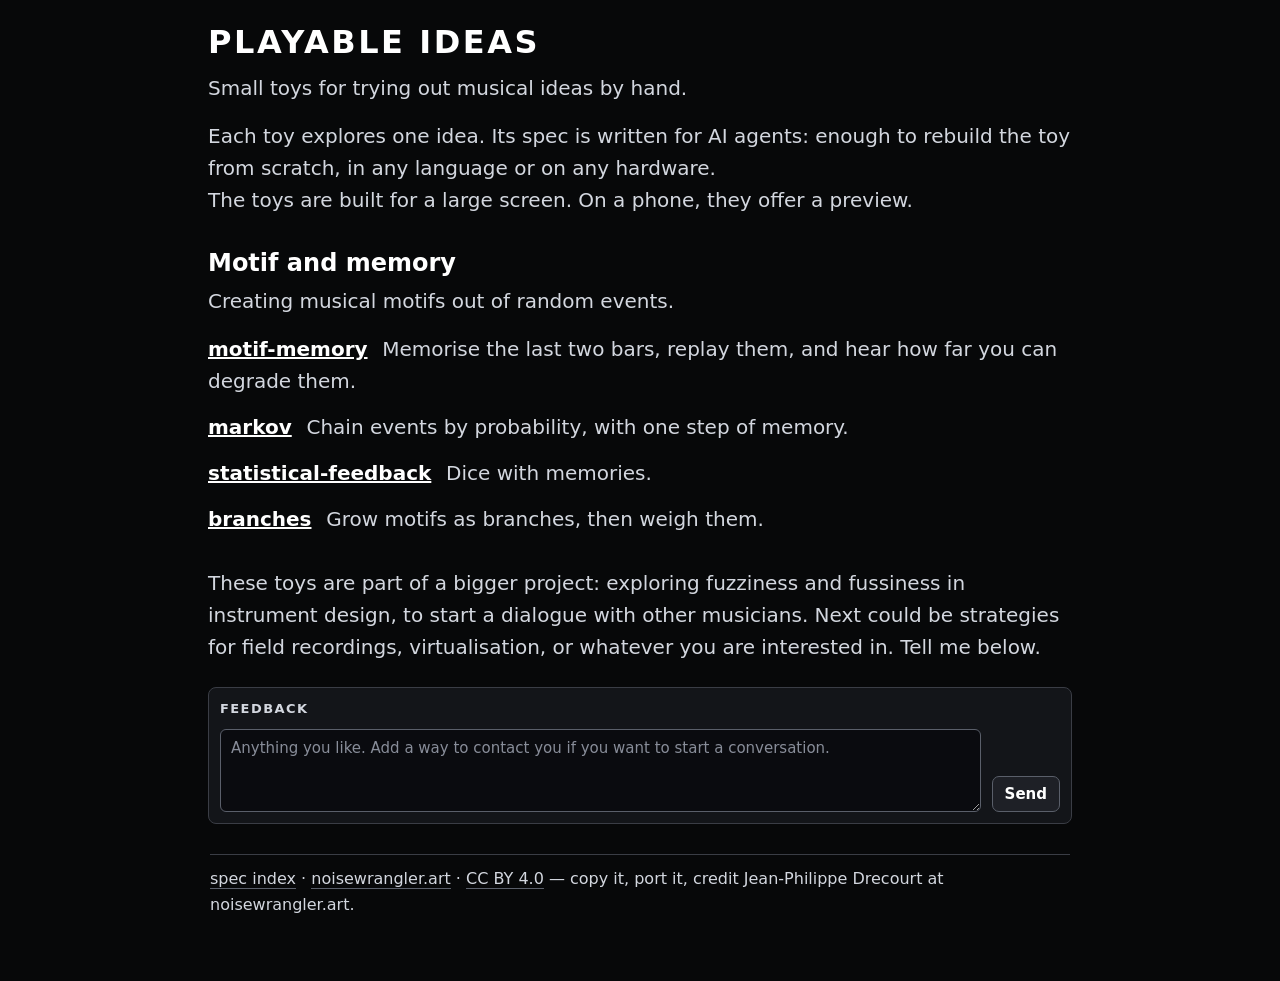
==== commit 1be7598f: "The credit line names Jean-Philippe Drecourt at noisewrangler.art" ====
--- a/index.html
+++ b/index.html
@@ -55,7 +55,7 @@
   </ul>
   <p class="sub pp-next">These toys are part of a bigger project: exploring fuzziness and fussiness in instrument design, to start a dialogue with other musicians. Next could be strategies for field recordings, virtualisation, or whatever you are interested in. Tell me below.</p>
   <div id="feedback"></div>
-  <p class="hint pp-foot"><a href="llms.txt">spec index</a> · <a href="https://noisewrangler.art">noisewrangler.art</a> · <a href="https://creativecommons.org/licenses/by/4.0/">CC BY 4.0</a> — copy it, port it, credit noisewrangler.art.</p>
+  <p class="hint pp-foot"><a href="llms.txt">spec index</a> · <a href="https://noisewrangler.art">noisewrangler.art</a> · <a href="https://creativecommons.org/licenses/by/4.0/">CC BY 4.0</a> — copy it, port it, credit Jean-Philippe Drecourt at noisewrangler.art.</p>
 </div>
 <script>
   /* The collection's one feedback form, from the library, at the foot of the
